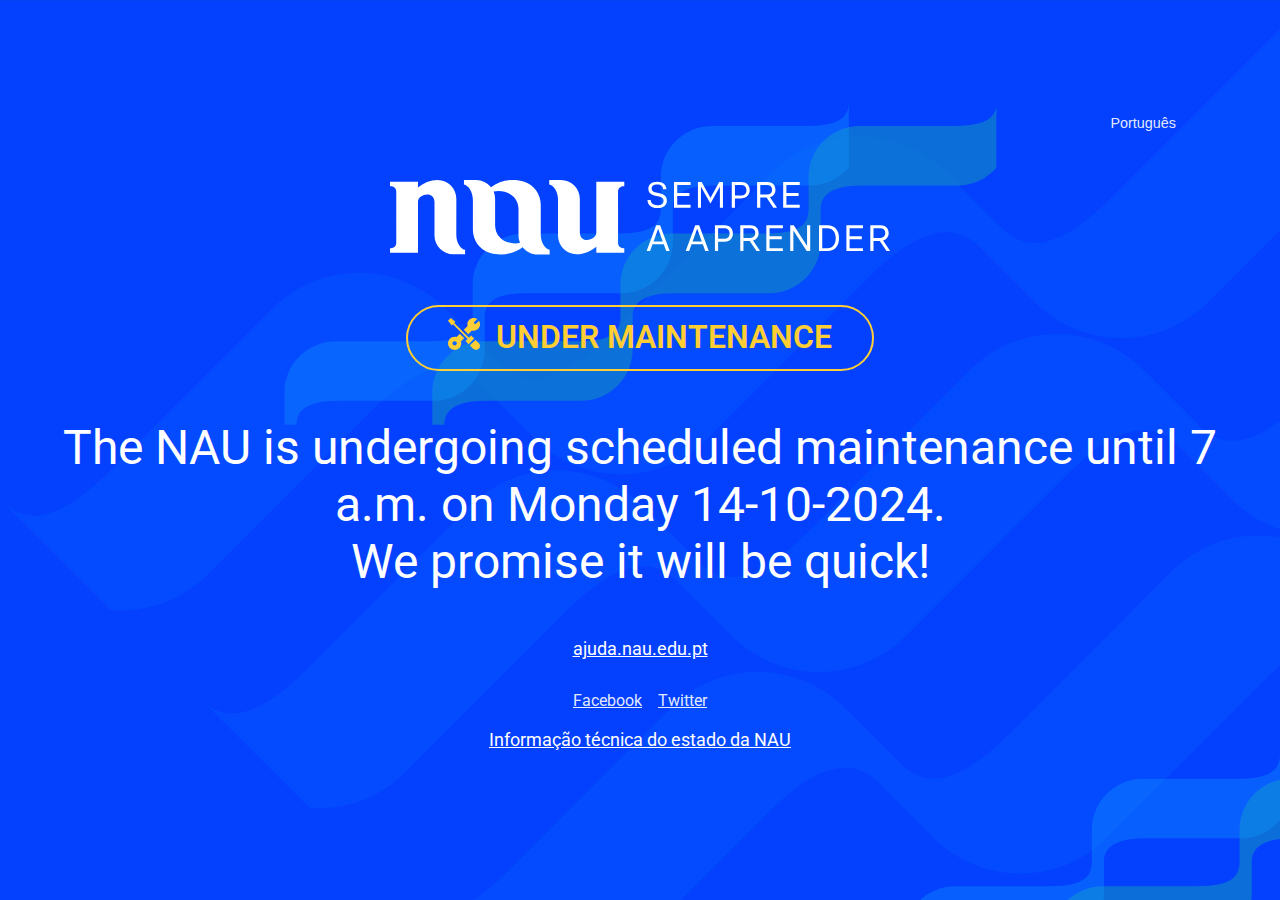
==== maintenance-site/index.html @ 54bb7af0 "temp: update maintenance text" ====
<!doctype html>
<html lang="pt">

<head>
    <meta charset="utf-8" />
    <meta name="format-detection" content="telephone=no">
    <title>NAU: Em manutenção</title>
    <!-- no favicon -->
    <link rel="icon" href="data:;base64,iVBORw0KGgo=">
    <link rel="preconnect" href="https://fonts.gstatic.com">
    <link href="https://fonts.googleapis.com/css2?family=Roboto:wght@400;700&display=swap" rel="stylesheet">
</head>

<script>
    // stores the current language
    let currentLanguage = null;

    // feature toggle. shows or hides the operation details
    const showOpDetails = false;

    const intlTranslations = {
        en: {
            title: "Under maintenance",
            shortmessage: 'The NAU is undergoing scheduled maintenance until 7 a.m. on Monday 14-10-2024.<br>We promise it will be quick!',
            // shortmessage: "Please come back later, we'll try to be brief!",
            esttime: "Estimated time",
            message: "For additional information, please check out our user knowledge base at",
            langchangemessage: "Mudar língua para Português",
            technicalinfo: "Informação técnica do estado da NAU",
        },
        pt: {
            title: 'Em manutenção',
            shortmessage: 'A NAU encontra-se em manutenção programada, que decorrerá até às 7h da manhã do dia 14-10-2024 2ª feira.<br>Prometemos que será rápido!',
            // shortmessage: "Por favor volte mais tarde, tentaremos ser breves.",
            esttime: "Tempo estimado",
            message: "Para informações adicionais por favor o site de ajuda ao utilizador em",
            langchangemessage: "Change language to English",
            technicalinfo: "Technical information on the state of the NAU",
        }
    };

    const intlElements = ['maintenance-title', 'maintenance-shortmessage', 'maintenance-esttime', 'maintenance-message', 'maintenance-technicalinfo'];

    function getNavigatorLanguage() {
        return navigator.language.split('-')[0] == 'pt' ? 'pt' : 'en';
    }

    function getCookieValue() {
        let cookieLang = decodeURIComponent(document.cookie).split(';').find(cookie => cookie.includes('nau-language-preference'));
        return cookieLang ? cookieLang.split('=')[1] : null;
    }

    function setLanguage(lang) {
        currentLanguage = lang;

        document.documentElement.setAttribute('lang', lang);
        document.title = `NAU: ${intlTranslations[lang]['title']}`;
        document.getElementById('changeLang').ariaLabel = intlTranslations[lang]['langchangemessage'];

        intlElements.forEach(function (element) {
            let el = document.getElementById(element);
            el.innerHTML = intlTranslations[lang][element.split('-')[1]];
        });

    }

    function displayOpDetails() {
        const opDetails = document.getElementById('op-details');
        if (showOpDetails) {
            opDetails.classList.remove('hide');
        } else {
            opDetails.classList.add('hide');
        }
    }

    document.addEventListener("DOMContentLoaded", function () {
        setLanguage(getCookieValue() || getNavigatorLanguage());

        displayOpDetails();

        const languageSwitcher = document.getElementById('changeLang');

        languageSwitcher.addEventListener('click', function (element) {
            element.preventDefault();
            element.currentTarget.innerHTML = currentLanguage == 'pt' ? 'Português' : 'English';
            let newLanguage = currentLanguage == 'pt' ? 'en' : 'pt';
            setLanguage(newLanguage);
        });
    });
</script>

<style>
    :root {
        --bg-color: #FFF;
        --text-color: #4E4E4E;
        --email-color: white;
        --bg-color-alt: #286cfd;
        --font-size: 62.5%;
    }

    body {
        font-family: 'Roboto', Verdana, Geneva, Tahoma, sans-serif;
        background-size: cover;
        background-position: center center;
        background: rgb(7, 76, 225);
        background-image: url("data:image/svg+xml,%3Csvg width='1900' height='1010' style='isolation:isolate' viewBox='0 0 1878.609 998.374' xmlns='http://www.w3.org/2000/svg'%3E%3Cdefs%3E%3CclipPath id='a'%3E%3Crect width='1878.6' height='998.37'/%3E%3C/clipPath%3E%3C/defs%3E%3Cg clip-path='url(%23a)'%3E%3Crect width='1878.6' height='998.37' fill='%23286cfd'/%3E%3Cg fill='%23fff' opacity='.1' style='mix-blend-mode:linear_light'%3E%3Cpath d='m306.12 798.76c33.889 2.451 68.615-9.265 94.499-35.149l159.64-159.64c60.223-60.223 91.302-47.39 109.49-29.199l53.16 53.16 0.953 0.952c47.288 47.289 124.09 47.289 171.38 0l159.64-159.64c60.223-60.223 91.303-47.39 109.49-29.199l53.16 53.16 0.952 0.952c47.289 47.289 124.09 47.289 171.38 0l159.64-159.64c60.223-60.223 91.303-47.39 109.49-29.199l20.312-20.312s-35.07-35.069-53.16-53.16l-0.952-0.952c-47.289-47.288-124.09-47.288-171.38 0l-159.64 159.64c-59.362 59.362-88.809 49.882-109.49 29.198 0 0-35.07-35.069-53.16-53.16l-0.952-0.952c-47.289-47.288-124.09-47.288-171.38 0l-159.64 159.64c-59.362 59.362-88.81 49.882-109.49 29.198l-53.16-53.16-0.952-0.952c-47.289-47.288-124.09-47.288-171.38 0l-159.64 159.64c-51.875 51.875-80.906 51.179-101.21 36.375l102.4 102.4z'/%3E%3Cpath d='m505.41 998.06c33.889 2.451 68.615-9.265 94.498-35.149l159.64-159.64c60.223-60.223 91.303-47.389 109.49-29.198l53.16 53.16 0.952 0.952c47.289 47.289 124.09 47.289 171.38 0l159.64-159.64c60.223-60.223 91.302-47.389 109.49-29.198l53.16 53.16 0.953 0.952c47.288 47.289 124.09 47.289 171.38 0l159.64-159.64c60.223-60.223 91.303-47.389 109.49-29.198l20.312-20.312-53.16-53.16-0.953-0.952c-47.288-47.289-124.09-47.289-171.38 0l-159.64 159.64c-59.362 59.362-88.81 49.882-109.49 29.198l-53.16-53.16-0.952-0.952c-47.289-47.289-124.09-47.289-171.38 0l-159.64 159.64c-59.363 59.362-88.81 49.882-109.49 29.198l-53.16-53.16-0.952-0.952c-47.289-47.289-124.09-47.289-171.38 0l-159.64 159.64c-51.875 51.875-80.905 51.178-101.21 36.374l102.4 102.4z'/%3E%3Cpath d='m109.48 603.23c34.269 2.82 69.513-8.865 95.703-35.055l159.64-159.64c60.223-60.223 91.303-47.389 109.49-29.198l53.16 53.16 0.952 0.952c47.288 47.288 124.09 47.288 171.38 0l159.64-159.64c60.223-60.223 91.303-47.389 109.49-29.198 0 0 35.07 35.069 53.16 53.16l0.952 0.952c47.289 47.288 124.09 47.288 171.38 0l159.64-159.64c60.223-60.223 91.303-47.389 109.49-29.198l20.312-20.312s-35.069-35.07-53.16-53.16l-0.952-0.952c-47.288-47.289-124.09-47.289-171.38-1e-3l-159.64 159.64c-59.363 59.363-88.81 49.883-109.49 29.199l-53.16-53.16-0.952-0.953c-47.289-47.288-124.09-47.288-171.38 1e-3l-159.64 159.64c-59.362 59.363-88.81 49.883-109.49 29.199 0 0-35.069-35.07-53.16-53.16l-0.952-0.952c-47.288-47.289-124.09-47.289-171.38 0l-159.64 159.64c-59.362 59.363-88.81 49.883-109.49 29.199l109.48 109.48z'/%3E%3C/g%3E%3Cpath d='m1597.3 704.81c-9.291 10.74-23.017 17.54-38.316 17.54h-94.361c-35.597 0-40.989 12.979-40.989 23.731v31.422 0.563c0 27.952-22.699 50.651-50.651 50.651h-94.36c-35.597 0-40.99 12.978-40.99 23.731v31.422 0.563c0 27.952-22.699 50.651-50.651 50.651h-94.36c-35.597 0-40.99 12.978-40.99 23.73h-12.006v-31.422-0.563c0-27.951 22.699-50.65 50.651-50.65h94.36c35.088 0 40.99-11.505 40.99-23.731v-31.422-0.563c0-27.952 22.699-50.651 50.651-50.651h94.36c35.088 0 40.99-11.505 40.99-23.731v-31.422-0.563c0-27.952 22.699-50.651 50.651-50.651h94.36c30.663 0 39.037-8.785 40.661-19.16v60.525z' fill='%23ffce35' fill-opacity='.8'/%3E%3Cpath d='m1451.5 704.42c-9.294 10.962-23.164 17.924-38.644 17.924h-94.361c-35.597 0-40.989 12.979-40.989 23.731v31.422 0.563c0 27.952-22.7 50.651-50.651 50.651h-94.361c-35.597 0-40.989 12.978-40.989 23.731v31.422 0.563c0 27.952-22.7 50.651-50.651 50.651h-94.361c-35.597 0-40.989 12.978-40.989 23.73h-12.006v-31.422-0.563c0-27.951 22.699-50.65 50.65-50.65h94.361c35.088 0 40.989-11.505 40.989-23.731v-31.422-0.563c0-27.952 22.699-50.651 50.651-50.651h94.361c35.088 0 40.989-11.505 40.989-23.731v-31.422-0.563c0-27.952 22.699-50.651 50.651-50.651h94.361c35.088 0 40.989-11.504 40.989-23.73v64.711z' fill='%23fff' fill-opacity='.35'/%3E%3Cpath d='m985.14 165.81c-9.291 10.74-23.017 17.54-38.316 17.54h-94.361c-35.597 0-40.989 12.979-40.989 23.731v31.422 0.563c0 27.952-22.699 50.651-50.651 50.651h-94.361c-35.597 0-40.989 12.978-40.989 23.731v31.422 0.563c0 27.952-22.699 50.651-50.651 50.651h-94.361c-35.597 0-40.989 12.978-40.989 23.73h-12.006v-31.422-0.563c0-27.951 22.699-50.65 50.651-50.65h94.36c35.088 0 40.99-11.505 40.99-23.731v-31.422-0.563c0-27.952 22.699-50.651 50.65-50.651h94.361c35.088 0 40.99-11.505 40.99-23.731v-31.422-0.563c0-27.952 22.699-50.651 50.65-50.651h94.361c30.662 0 39.036-8.785 40.661-19.16v60.525z' fill='%23ffce35' fill-opacity='.8'/%3E%3Cpath d='m839.31 165.42c-9.294 10.962-23.164 17.924-38.645 17.924h-94.36c-35.597 0-40.99 12.979-40.99 23.731v31.422 0.563c0 27.952-22.699 50.651-50.651 50.651h-94.36c-35.597 0-40.99 12.978-40.99 23.731v31.422 0.563c0 27.952-22.699 50.651-50.65 50.651h-94.361c-35.597 0-40.99 12.978-40.99 23.73h-12.006v-31.422-0.563c0-27.951 22.699-50.65 50.651-50.65h94.361c35.088 0 40.989-11.505 40.989-23.731v-31.422-0.563c0-27.952 22.699-50.651 50.651-50.651h94.361c35.088 0 40.989-11.505 40.989-23.731v-31.422-0.563c0-27.952 22.699-50.651 50.651-50.651h94.361c35.088 0 40.989-11.504 40.989-23.73v64.711z' fill='%23fff' fill-opacity='.35'/%3E%3C/g%3E%3C/svg%3E");
        background-blend-mode: overlay;
        font-size: var(--font-size);
        color: var(--bg-color);
        display: flex;
        justify-content: center;
        align-items: center;
        margin: 0;
        padding: 0;
        height: 98vh;
    }

    .container {
        text-align: center;
        max-width: 1180px;
    }

    @media (min-width: 1020px) {
        section {
            min-width: 960px;
        }
    }

    .logo {
        max-width: 500px;
        display: inline-block;
        margin: 3rem 1rem;
    }

    .message {
        font-size: 3rem;
    }

    h1 {
        display: flex;
        justify-content: center;
        font-size: 2rem;
        text-transform: uppercase;
        font-weight: 600;
        color: #ffce35;
        border: 2px solid #ffce35;
        max-width: 400px;
        border-radius: 50px;
        padding: 0.1em 1em;
        margin: 0 auto;
    }

    h1 span {
        margin: 0.5rem;
    }

    #op-details {
        background-color: rgba(255, 255, 255, 0.9);
        display: inline-block;
        color: var(--bg-color-alt);
        padding: 1.5rem 3rem;
        border-radius: 15px;
        box-shadow: 0px 5px 12px #0639a8;
        font-size: 1.5rem;
    }

    .hide {
        display: none !important;
    }

    .contacts {
        font-size: 0.9rem;
        color: var(--text-color);
    }

    .contacts a {
        color: var(--text-color);
    }

    .contacts a:hover {
        color: var(--text-color);
        text-decoration-color: var(--bg-color-alt);
    }

    .website {
        font-size: 1.15rem;
        color: var(--email-color);
    }

    .website a {
        color: var(--email-color);
    }

    .email,
    .status {
        font-size: 1.15rem;
        color: var(--email-color);
    }

    .email a,
    .status a {
        color: var(--email-color);
    }

    .email a:hover,
    .status a:hover {
        color: #ffce35;
        text-decoration-color: #ffce35;
    }

    .social {
        width: 100%;
        display: flex;
        justify-content: center;
        margin-block-start: 2rem;
    }

    .social ul {
        list-style: none;
        padding: 0;
        margin: 0;
        display: flex;
        justify-content: center;
    }

    .social a {
        font-size: 1rem;
        padding: 1rem 0.5rem;
        color: rgba(255, 255, 255, 0.9);
    }

    .social a:hover {
        color: #ffce35;
    }

    .lang-options {
        text-align: right;
        padding: 0 3rem;
    }

    .change-lang-link {
        font-size: 0.9rem;
        cursor: pointer;
        background: none;
        border: none;
        color: rgba(255, 255, 255, 0.9);
    }

    .change-lang-link:hover {
        color: #ffce35;
        text-decoration: underline;
    }
</style>

<body>
    <div class="container" aria-live="polite">
        <div class="lang-options">
            <button id="changeLang" class="change-lang-link" aria-label="Mudar língua para Português">Português</button>
        </div>
        <section>
            <span class="logo">
                <svg style="isolation:isolate" viewBox="0 0 500 75" xmlns="http://www.w3.org/2000/svg" width="500"
                    title="Logo da plataforma NAU">
                    <path
                        d="m257.47 20.014h3.281c0.181 3.194 2.429 5.151 6.478 5.151 4.092 0 6.295-1.463 6.295-4.499 0-2.496-1.799-3.598-4.586-4.182l-3.756-0.811c-4.453-0.943-6.837-3.013-6.837-6.947 0-4.34 3.239-7.063 8.929-7.063 5.51 0 9.13 3.081 9.153 7.648h-3.284c-0.158-2.79-1.98-4.702-5.959-4.702-3.307 0-5.509 1.214-5.509 4.117 0 2.09 1.663 3.237 4.385 3.821l3.485 0.743c4.79 0.991 7.309 3.465 7.309 7.399 0 4.588-3.689 7.399-9.625 7.399-6.252 0-9.604-3.217-9.759-8.074zm26.557-18.012h16.551v2.946h-13.357v8.051h12.211v2.945h-12.211v8.905h13.357v2.902h-16.551v-25.749zm23.905 0h3.778l8.681 15.696h0.156l8.681-15.696h3.71v25.749h-3.058v-20.646h-0.158l-9.108 16.238h-0.381l-9.107-16.348h-0.158v20.756h-3.036v-25.749zm33.823 0h9.489c5.263 0 8.5 3.35 8.5 8.117 0 4.925-3.305 8.276-8.5 8.276h-6.298v9.334h-3.191v-25.727zm9.084 13.471c3.576 0 5.6-1.867 5.6-5.332 0-3.304-2.137-5.216-5.6-5.216h-5.893v10.548h5.893zm35.959 11.894v0.362h-3.485l-6.77-10.189h-6.252v10.189h-3.194v-25.727h10.187c5.263 0 8.164 3.35 8.164 7.713 0 3.823-2.203 6.475-5.555 7.421l6.905 10.231zm-16.507-12.75h6.814c3.237 0 4.993-1.776 4.993-4.857 0-3.013-1.776-4.812-4.993-4.812h-6.814v9.669zm22.892-12.615h16.551v2.946h-13.335v8.051h12.211v2.945h-12.211v8.905h13.335v2.902h-16.551v-25.749zm-113.56 68.722v0.361h-3.418l-2.428-6.723h-11.245l-2.452 6.723h-3.349v-0.361l9.444-25.365h3.936l9.512 25.365zm-6.88-9.243l-4.521-12.569h-0.158l-4.519 12.569h9.198zm45.919 9.243v0.361h-3.418l-2.428-6.723h-11.245l-2.429 6.723h-3.349v-0.361l9.443-25.365h3.937l9.489 25.365zm-6.88-9.243l-4.521-12.569h-0.158l-4.519 12.569h9.198zm13.132-16.145h9.491c5.261 0 8.5 3.35 8.5 8.119 0 4.923-3.306 8.275-8.5 8.275h-6.297v9.333h-3.194v-25.727zm9.085 13.471c3.575 0 5.6-1.867 5.6-5.332 0-3.304-2.136-5.216-5.6-5.216h-5.891v10.548h5.891zm35.958 11.917v0.361h-3.485l-6.769-10.188h-6.25v10.188h-3.194v-25.749h10.186c5.262 0 8.164 3.35 8.164 7.713 0 3.823-2.205 6.478-5.555 7.421l6.903 10.254zm-16.504-12.773h6.812c3.239 0 4.992-1.776 4.992-4.857 0-3.013-1.776-4.812-4.992-4.812h-6.812v9.669zm22.891-12.615h16.552v2.946h-13.335v8.051h12.211v2.946h-12.211v8.904h13.335v2.902h-16.552v-25.749zm23.905 0h3.508l13.157 20.486h0.155v-20.486h3.149v25.749h-3.53l-13.154-20.374h-0.158v20.374h-3.127v-25.749zm28.785 0h8.523c7.331 0 11.469 5.149 11.469 12.864 0 7.173-3.779 12.863-11.469 12.863h-8.523v-25.727zm8.207 22.847c5.916 0 8.5-4.587 8.5-9.961 0-5.331-2.561-9.94-8.5-9.94h-4.99v19.901h4.99zm19.161-22.847h16.551v2.946h-13.357v8.051h12.211v2.946h-12.211v8.904h13.357v2.902h-16.551v-25.749zm43.605 25.388v0.361h-3.487l-6.769-10.188h-6.25v10.188h-3.194v-25.749h10.186c5.264 0 8.164 3.35 8.164 7.713 0 3.823-2.205 6.478-5.555 7.421l6.905 10.254zm-16.506-12.773h6.814c3.237 0 4.99-1.776 4.99-4.857 0-3.013-1.776-4.812-4.99-4.812h-6.814v9.669zm-315.53-2.338c0 10.322 8.32 18.687 18.666 18.687h0.201c7.085 0 14.191-3.104 19.475-7.532v5.868h27.999v-4.498h-1.059c-2.877 0-5.193-2.316-5.193-5.194v-51.588c0-2.878 2.316-5.194 5.193-5.194h1.059v-4.521h-27.999v51.184c0 7.555-16.484 11.559-16.484-0.697v-33.261c0-10.389-8.41-18.799-18.8-18.799h-0.203-11.604v4.453c4.318 0.921 8.794 6.97 8.794 15.224l-0.045 35.868zm-101.62-36.859c0-10.321-8.32-18.686-18.664-18.686h-0.203c-7.083 0-14.189 3.103-19.475 7.534v-5.961h-27.997v4.521h1.056c2.88 0 5.196 2.316 5.196 5.194v51.588c0 2.878-2.316 5.194-5.196 5.194h-1.056v4.521h27.997v-51.092c0-7.557 16.484-11.559 16.484 0.697v33.259c0 10.389 8.432 18.799 18.799 18.799h0.204 11.603v-4.451c-4.318-0.923-8.793-6.972-8.793-15.224l0.045-35.893zm84.398 35.667v-29.796c0-10.367-6.566-19.768-16.461-22.894-3.553-1.124-7.331-1.731-11.266-1.731-8.254 0-15.876 2.7-22.038 7.263 0.045 0.068 0.045 0.068 0 0-3.51-4.43-8.907-7.263-14.978-7.263h-0.224-11.829v4.521c4.385 0.943 8.927 7.083 8.927 15.448v29.798c0 10.39 6.568 19.766 16.461 22.892 3.555 1.124 7.331 1.731 11.245 1.731 8.254 0 15.899-2.72 22.061-7.263 3.507 4.408 8.881 7.263 14.953 7.263h0.226 11.829v-4.519c-4.363-0.946-8.906-7.085-8.906-15.45zm-20.712 8.343c-1.573 0.406-3.238 0.629-4.947 0.629-11.019 0-19.969-7.15-19.969-18.17v-26.13c0-2.654-0.539-5.173-1.53-7.489 1.575-0.404 3.239-0.63 4.947-0.63 11.02 0 19.971 7.151 19.971 18.17v26.133c0 2.674 0.562 5.216 1.551 7.509 0 0 0-0.022-0.023-0.022z"
                        fill="#fff" fill-rule="evenodd" />
                </svg>
            </span>
            <h1><span>
                    <svg fill="#ffce35" height="32" width="32" viewBox="0 0 512.013 512.013"
                        xmlns="http://www.w3.org/2000/svg">
                        <g>
                            <path
                                d="m369.871 280.394-34.14 34.141-.001-.001-235.826-235.827 18.124-18.124-75.151-60.569-42.877 42.877 60.569 75.15 18.125-18.124 235.827 235.827-34.141 34.141 48.69 48.689 89.49-89.49z" />
                            <path
                                d="m439.773 350.297-89.49 89.49 53.692 53.692c11.952 11.952 27.843 18.534 44.746 18.534 16.902 0 32.793-6.582 44.745-18.534 24.672-24.673 24.672-64.817 0-89.49z" />
                        </g>
                        <path
                            d="m259.136 322.785-69.9-69.9-51.176 51.169c-37.59-11.78-78.61-1.94-106.9 26.36-20.09 20.09-31.16 46.799-31.16 75.22 0 28.41 11.07 55.13 31.16 75.22 20.74 20.74 47.98 31.11 75.22 31.11s54.49-10.37 75.22-31.11c28.3-28.29 38.14-69.31 26.36-106.9zm-128.406 107.188c-13.45 13.45-35.25 13.45-48.69 0-13.45-13.44-13.45-35.24 0-48.69 13.44-13.44 35.24-13.44 48.69 0 13.44 13.45 13.44 35.251 0 48.69z" />
                        <g>
                            <path
                                d="m505.04 64.163-8.36-21.35-53.67 53.67-21.67-5.81-5.81-21.67 53.67-53.66-21.35-8.37c-37.43-14.66-79.97-5.78-108.38 22.63-26.02 26.02-35.66 63.91-25.82 98.86l-60.777 60.784 69.9 69.9 60.777-60.784c9.02 2.54 18.22 3.78 27.37 3.78 26.33-.01 52.18-10.29 71.49-29.6 28.41-28.409 37.29-70.949 22.63-108.38z" />
                        </g>
                    </svg>
                </span><span id="maintenance-title">Em manutenção</span></h1>
            <p id="maintenance-shortmessage" class="message" style="display:block;">Estamos a atualizar a plataforma
                NAU.<br>Prometemos que vai ser rápido!</p>
            <!-- Operation detail box -->
            <div id="op-details">
                <span class="eta">
                    <svg width="16" height="16" fill="#286cfd" version="1.1" xmlns="http://www.w3.org/2000/svg"
                        xmlns:xlink="http://www.w3.org/1999/xlink" x="0px" y="0px" viewBox="0 0 512 512"
                        style="enable-background:new 0 0 512 512;" xml:space="preserve">
                        <g>
                            <g>
                                <g>
                                    <path
                                        d="M426.667,102.99V58.066C439.358,50.667,448,37.059,448,21.333V10.667C448,4.771,443.229,0,437.333,0H74.667
				C68.771,0,64,4.771,64,10.667v10.667c0,15.725,8.642,29.333,21.333,36.733v44.923c0,42.271,18.021,82.729,49.438,111L181.448,256
				l-46.677,42.01c-31.417,28.271-49.438,68.729-49.438,111v44.923C72.642,461.333,64,474.941,64,490.667v10.667
				C64,507.229,68.771,512,74.667,512h362.667c5.896,0,10.667-4.771,10.667-10.667v-10.667c0-15.725-8.642-29.333-21.333-36.733
				V409.01c0-42.271-18.021-82.729-49.438-111L330.552,256l46.677-42.01C408.646,185.719,426.667,145.26,426.667,102.99z
				 M348.688,182.281l-64.292,57.865c-4.5,4.042-7.063,9.802-7.063,15.854s2.563,11.813,7.063,15.854l64.292,57.865
				C371.125,349.917,384,378.823,384,409.01V448h-26.672l-92.797-123.729c-4.021-5.375-13.042-5.375-17.063,0L154.672,448H128
				v-38.99c0-30.188,12.875-59.094,35.313-79.292l64.292-57.865c4.5-4.042,7.063-9.802,7.063-15.854s-2.563-11.813-7.063-15.854
				l-64.292-57.865C140.875,162.083,128,133.177,128,102.99V64h256v38.99C384,133.177,371.125,162.083,348.688,182.281z" />
                                    <path d="M329.521,149.333H182.469c-4.219,0-8.042,2.49-9.75,6.344c-1.708,3.865-0.99,8.365,1.854,11.49l74.271,68.521
				c2.031,1.844,4.594,2.76,7.156,2.76s5.125-0.917,7.156-2.76l74.26-68.521c2.844-3.125,3.563-7.625,1.854-11.49
				C337.563,151.823,333.74,149.333,329.521,149.333z" />
                                </g>
                            </g>
                        </g>
                    </svg>
                    <span id="maintenance-esttime">Tempo estimado</span>: <b><time
                            datetime="PT2H00M">02h00m</time></b></span>
                <div class="contacts">
                    <p><span id="maintenance-message">Para mais informações ou dúvidas sobre a operação a decorrer
                            utilize o serviço de apoio ao utilizador </span> <a
                            href="https://ajuda.nau.edu.pt">ajuda.nau.edu.pt</a></p>
                </div>
            </div>
        </section>
        <p class="website"><a href="https://ajuda.nau.edu.pt" aria-label="NAU Wiki">ajuda.nau.edu.pt</a></p>
        <section class="social">
            <ul>
                <li>
                    <a class="facebook-link" href="https://www.facebook.com/plataformanau/" target="_blank">Facebook</a>
                </li>
                <li>
                    <a class="twitter-link" href="https://twitter.com/nau_plataforma" target="_blank">Twitter</a>
                </li>
            </ul>
        </section>
        <p class="status">
            <a target="_blank" href="https://status.nau.edu.pt" id="maintenance-technicalinfo">Informação técnica do estado da NAU</a>
        </p>
    </div>
</body>

</html>
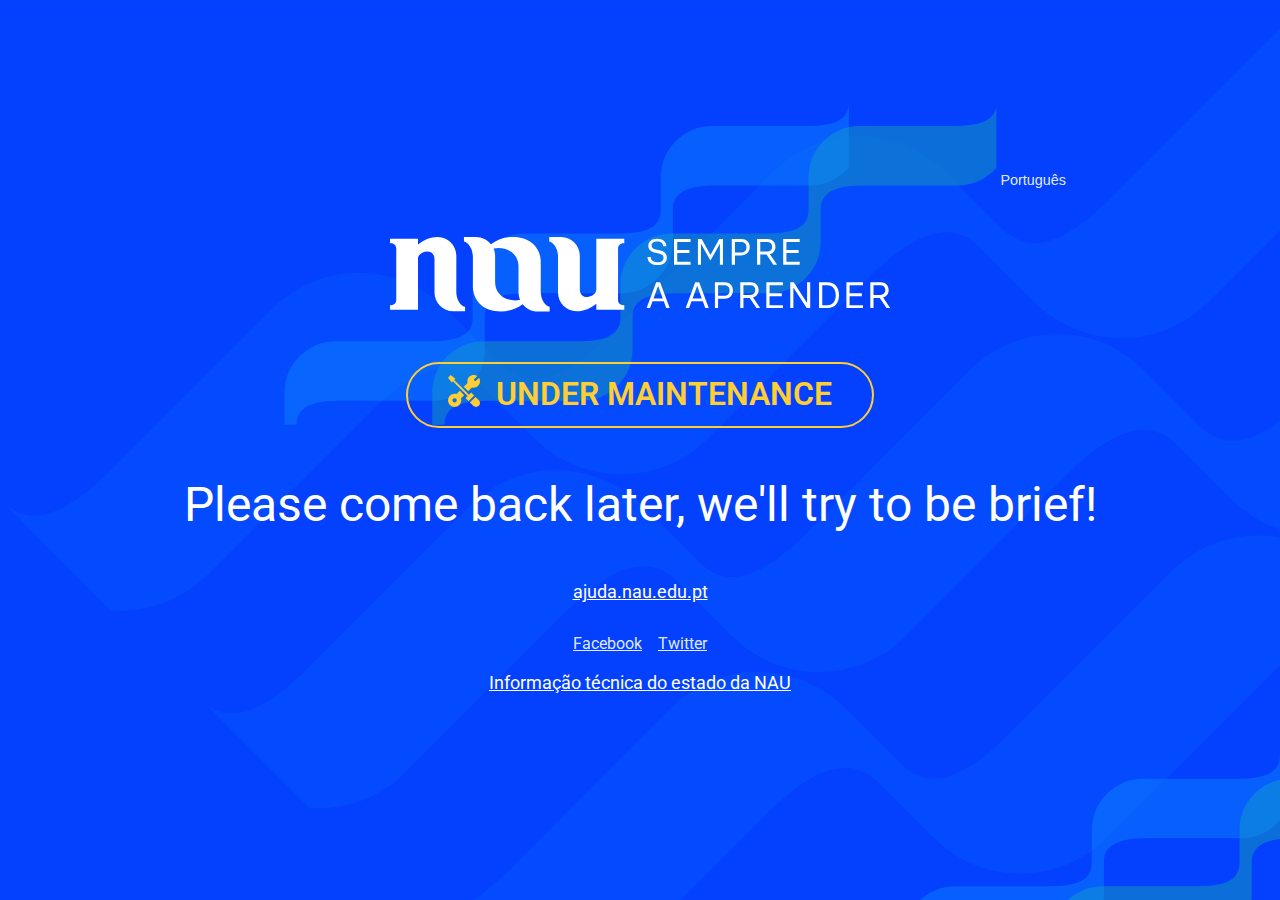
==== commit 3bd2b559: "feat: undo scheduled maintenance" ====
--- a/maintenance-site/index.html
+++ b/maintenance-site/index.html
@@ -21,8 +21,8 @@
     const intlTranslations = {
         en: {
             title: "Under maintenance",
-            shortmessage: 'The NAU is undergoing scheduled maintenance until 7 a.m. on Monday 14-10-2024.<br>We promise it will be quick!',
-            // shortmessage: "Please come back later, we'll try to be brief!",
+            // shortmessage: 'The NAU is undergoing scheduled maintenance.<br>We promise it will be quick!',
+            shortmessage: "Please come back later, we'll try to be brief!",
             esttime: "Estimated time",
             message: "For additional information, please check out our user knowledge base at",
             langchangemessage: "Mudar língua para Português",
@@ -30,8 +30,8 @@
         },
         pt: {
             title: 'Em manutenção',
-            shortmessage: 'A NAU encontra-se em manutenção programada, que decorrerá até às 7h da manhã do dia 14-10-2024 2ª feira.<br>Prometemos que será rápido!',
-            // shortmessage: "Por favor volte mais tarde, tentaremos ser breves.",
+            // shortmessage: 'A NAU encontra-se em manutenção programada.<br>Prometemos que será rápido!',
+            shortmessage: "Por favor volte mais tarde, tentaremos ser breves.",
             esttime: "Tempo estimado",
             message: "Para informações adicionais por favor o site de ajuda ao utilizador em",
             langchangemessage: "Change language to English",
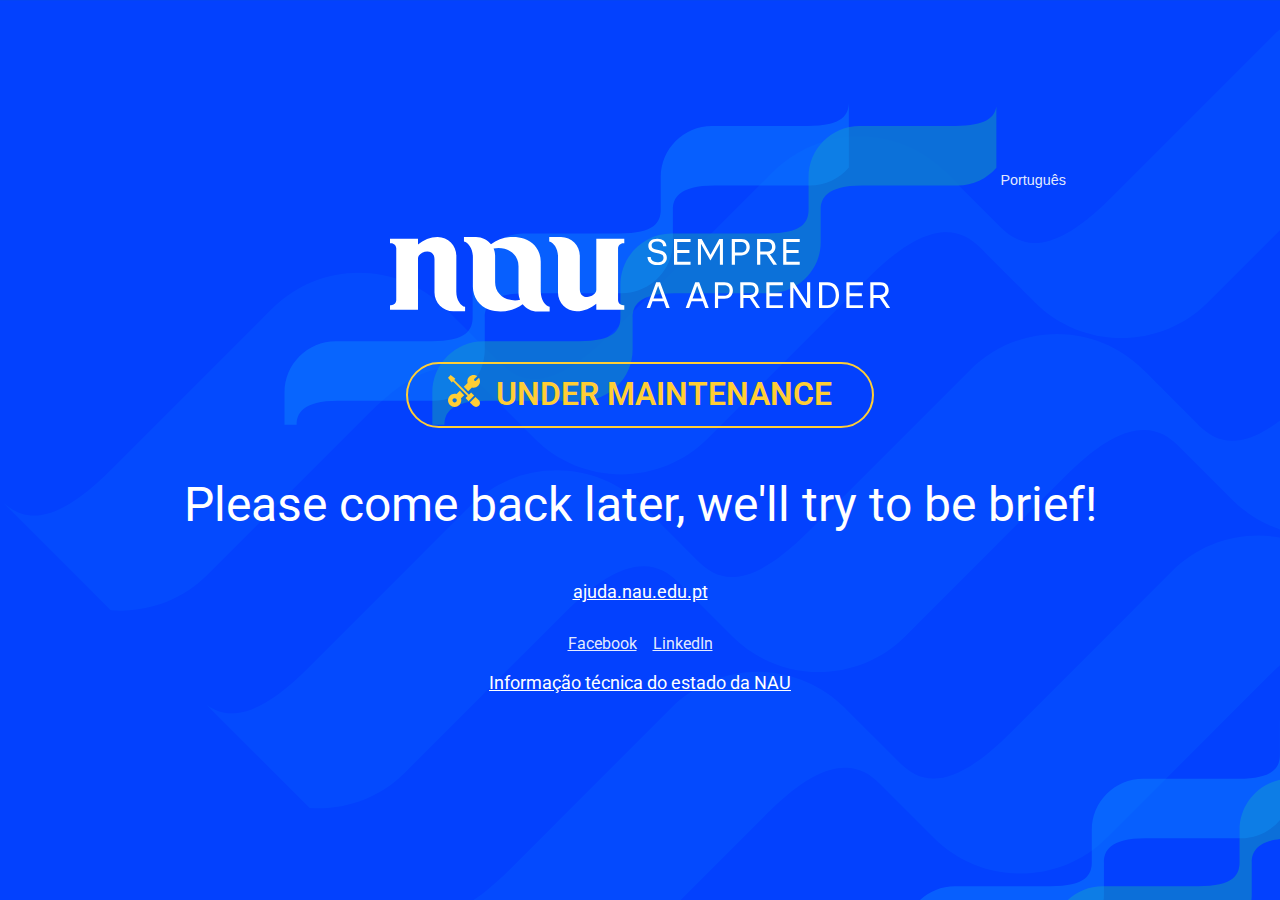
==== commit ca33ed34: "feat: replace Twitter with LinkedIn" ====
--- a/maintenance-site/index.html
+++ b/maintenance-site/index.html
@@ -41,25 +41,28 @@
 
     const intlElements = ['maintenance-title', 'maintenance-shortmessage', 'maintenance-esttime', 'maintenance-message', 'maintenance-technicalinfo'];
 
-    function getNavigatorLanguage() {
-        return navigator.language.split('-')[0] == 'pt' ? 'pt' : 'en';
+    function transformToSupportedLanguage(lang) {
+        const primaryLang = lang.split('-')[0];
+        const supportedLangs = Object.keys(intlTranslations);
+        return supportedLangs.includes(primaryLang) ? primaryLang : supportedLangs[0];
     }
 
     function getCookieValue() {
-        let cookieLang = decodeURIComponent(document.cookie).split(';').find(cookie => cookie.includes('nau-language-preference'));
+        const cookieLang = decodeURIComponent(document.cookie).split(';').find(cookie => cookie.includes('nau-language-preference'));
         return cookieLang ? cookieLang.split('=')[1] : null;
     }
 
     function setLanguage(lang) {
-        currentLanguage = lang;
-
-        document.documentElement.setAttribute('lang', lang);
-        document.title = `NAU: ${intlTranslations[lang]['title']}`;
-        document.getElementById('changeLang').ariaLabel = intlTranslations[lang]['langchangemessage'];
+        const newLang = transformToSupportedLanguage(lang);
+        currentLanguage = newLang;
+
+        document.documentElement.setAttribute('lang', newLang);
+        document.title = `NAU: ${intlTranslations[newLang]['title']}`;
+        document.getElementById('changeLang').ariaLabel = intlTranslations[newLang]['langchangemessage'];
 
         intlElements.forEach(function (element) {
             let el = document.getElementById(element);
-            el.innerHTML = intlTranslations[lang][element.split('-')[1]];
+            el.innerHTML = intlTranslations[newLang][element.split('-')[1]];
         });
 
     }
@@ -74,7 +77,7 @@
     }
 
     document.addEventListener("DOMContentLoaded", function () {
-        setLanguage(getCookieValue() || getNavigatorLanguage());
+        setLanguage(getCookieValue() || navigator.language);
 
         displayOpDetails();
 
@@ -327,7 +330,7 @@
                     <a class="facebook-link" href="https://www.facebook.com/plataformanau/" target="_blank">Facebook</a>
                 </li>
                 <li>
-                    <a class="twitter-link" href="https://twitter.com/nau_plataforma" target="_blank">Twitter</a>
+                    <a class="twitter-link" href="https://www.linkedin.com/company/plataformanau/" target="_blank">LinkedIn</a>
                 </li>
             </ul>
         </section>
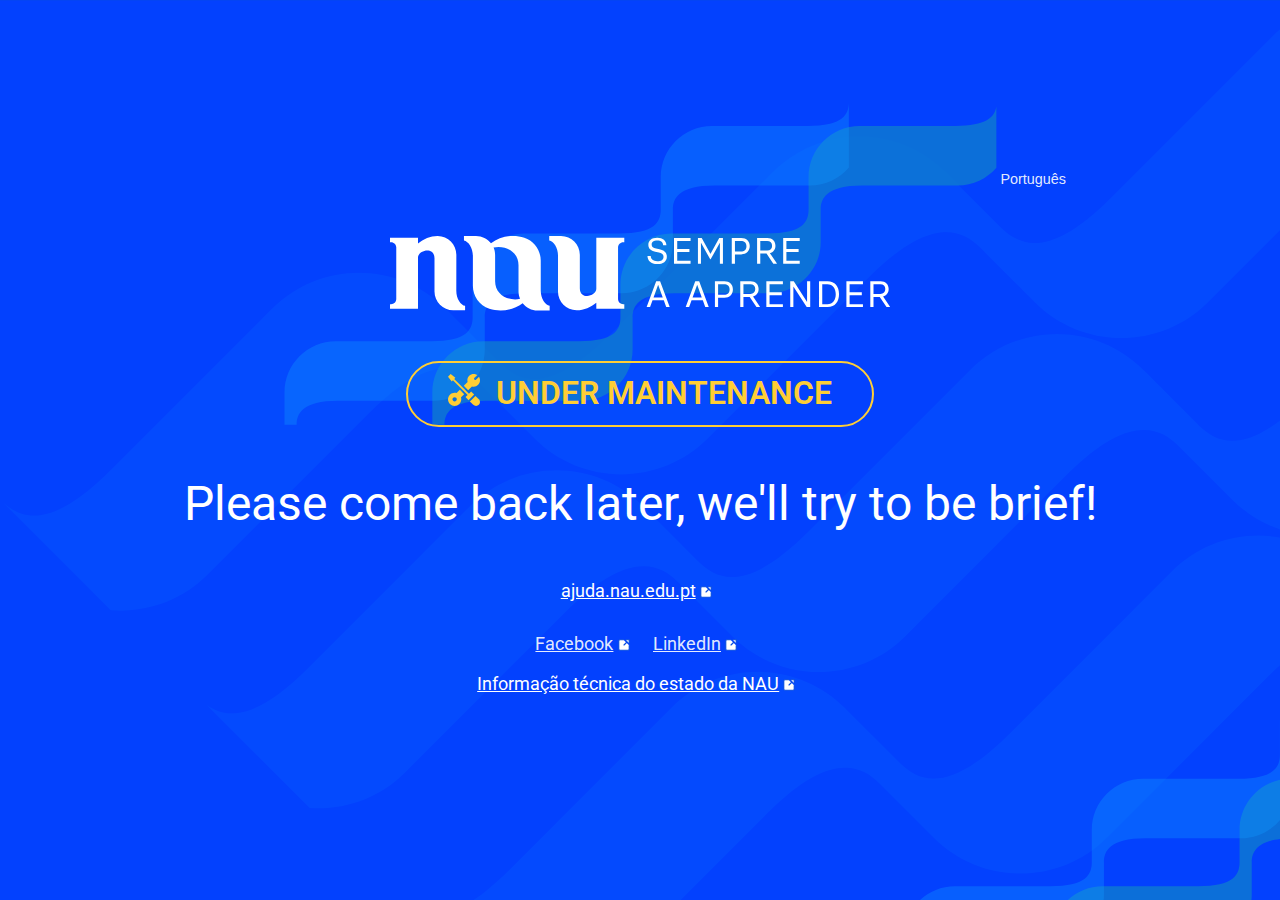
==== commit 38dceca7: "feat: add external icon" ====
--- a/maintenance-site/index.html
+++ b/maintenance-site/index.html
@@ -99,6 +99,7 @@
         --email-color: white;
         --bg-color-alt: #286cfd;
         --font-size: 62.5%;
+        --icon-external: url("[data-uri]");
     }
 
     body {
@@ -227,9 +228,24 @@
     }
 
     .social a {
-        font-size: 1rem;
+        font-size: 1.15rem;
         padding: 1rem 0.5rem;
         color: rgba(255, 255, 255, 0.9);
+    }
+
+    .status a:after,
+    .website a:after,
+    .social a:after {
+        content: '';
+        margin-inline: 0.2rem 0.4rem;
+        background-repeat: no-repeat;
+        background-size: 14px 14px;
+        display: inline-block;
+        vertical-align: middle;
+        width: 14px;
+        height: 14px;
+        background-image: var(--icon-external);
+        color: white;
     }
 
     .social a:hover {
@@ -314,12 +330,10 @@
                             </g>
                         </g>
                     </svg>
-                    <span id="maintenance-esttime">Tempo estimado</span>: <b><time
-                            datetime="PT2H00M">02h00m</time></b></span>
+                    <span id="maintenance-esttime"></span>
                 <div class="contacts">
-                    <p><span id="maintenance-message">Para mais informações ou dúvidas sobre a operação a decorrer
-                            utilize o serviço de apoio ao utilizador </span> <a
-                            href="https://ajuda.nau.edu.pt">ajuda.nau.edu.pt</a></p>
+                    <p><span id="maintenance-message"></span> <a
+                            href="https://ajuda.nau.edu.pt" target="_blank">ajuda.nau.edu.pt</a></p>
                 </div>
             </div>
         </section>
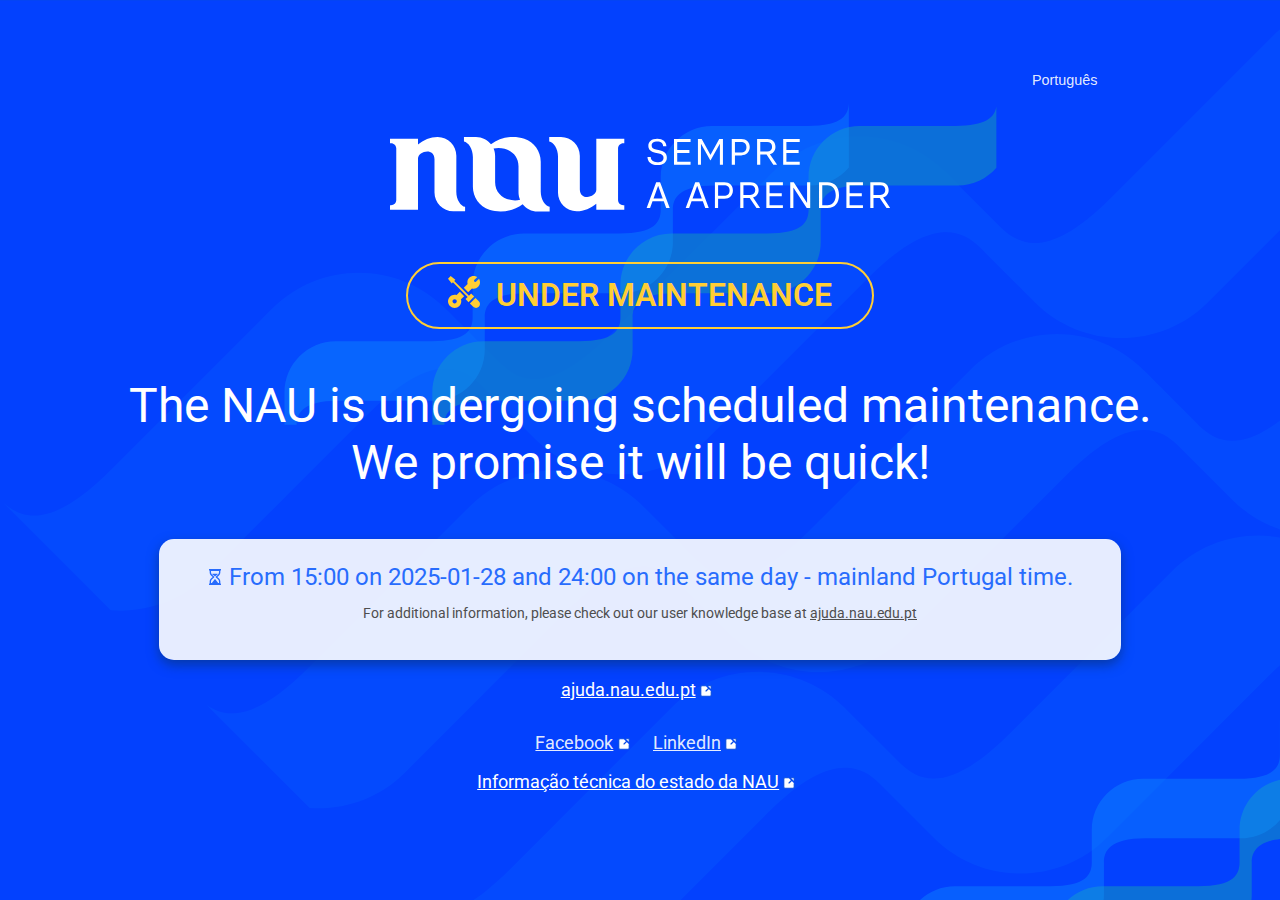
==== commit 5c823849: "feat: add scheduled maintenance message" ====
--- a/maintenance-site/index.html
+++ b/maintenance-site/index.html
@@ -16,23 +16,25 @@
     let currentLanguage = null;
 
     // feature toggle. shows or hides the operation details
-    const showOpDetails = false;
+    const showOpDetails = true;
 
     const intlTranslations = {
         en: {
             title: "Under maintenance",
-            // shortmessage: 'The NAU is undergoing scheduled maintenance.<br>We promise it will be quick!',
-            shortmessage: "Please come back later, we'll try to be brief!",
-            esttime: "Estimated time",
+            // shortmessage: "Please come back later, we'll try to be brief!",
+            shortmessage: 'The NAU is undergoing scheduled maintenance.<br>We promise it will be quick!',
+            // esttime: "Estimated time",
+            esttime: "From 15:00 on 2025-01-28 and 24:00 on the same day - mainland Portugal time.",
             message: "For additional information, please check out our user knowledge base at",
             langchangemessage: "Mudar língua para Português",
             technicalinfo: "Informação técnica do estado da NAU",
         },
         pt: {
             title: 'Em manutenção',
-            // shortmessage: 'A NAU encontra-se em manutenção programada.<br>Prometemos que será rápido!',
-            shortmessage: "Por favor volte mais tarde, tentaremos ser breves.",
-            esttime: "Tempo estimado",
+            // shortmessage: "Por favor volte mais tarde, tentaremos ser breves.",
+            shortmessage: 'A NAU encontra-se em manutenção programada.<br>Prometemos que será rápido!',
+            // esttime: "Tempo estimado",
+            esttime: "Entre as 15:00 do dia 2025-01-28 até às 24:00 do próprio dia - hora de Portugal continental.",
             message: "Para informações adicionais por favor o site de ajuda ao utilizador em",
             langchangemessage: "Change language to English",
             technicalinfo: "Technical information on the state of the NAU",
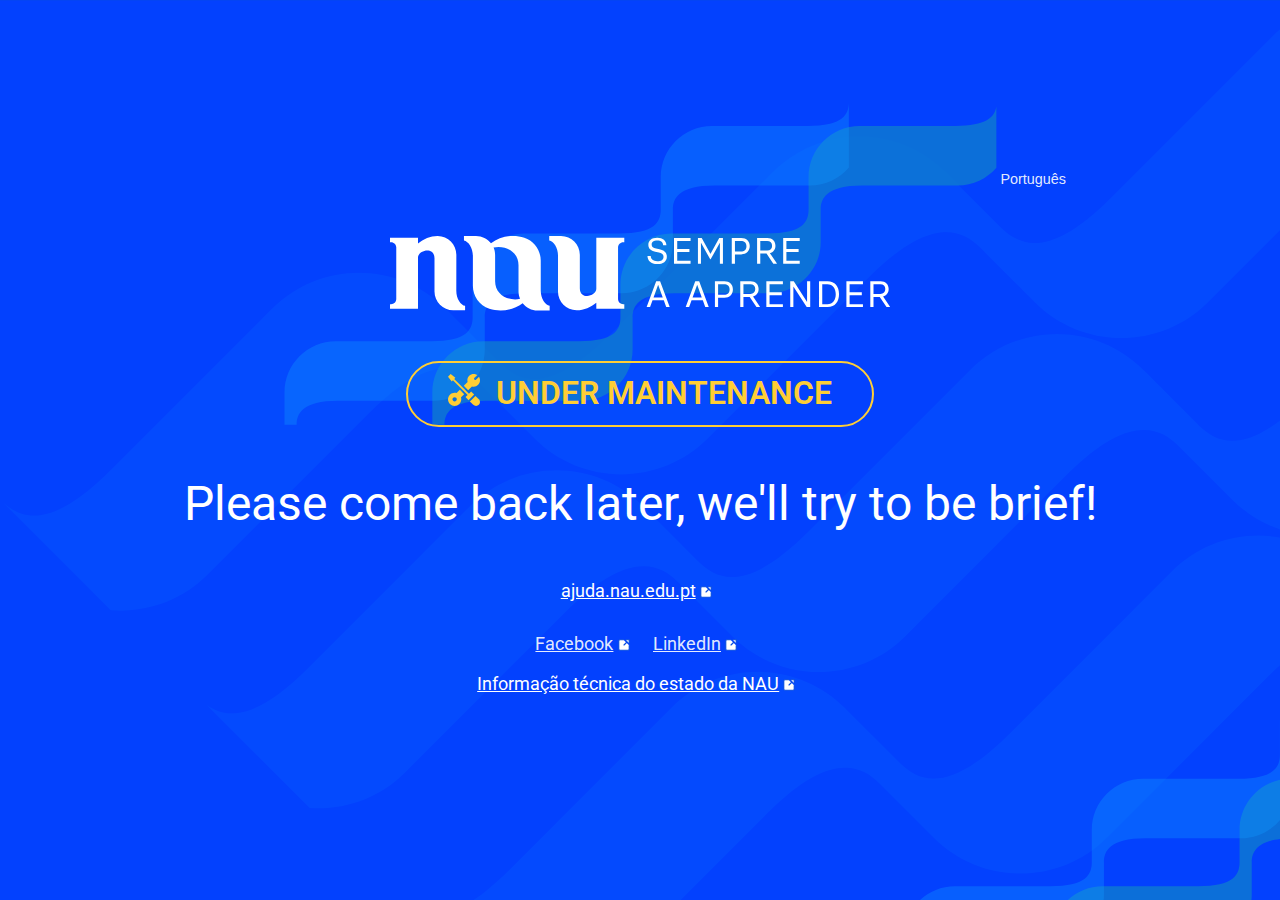
==== commit a0abdcfe: "feat: remove sheduled maintenance." ====
--- a/maintenance-site/index.html
+++ b/maintenance-site/index.html
@@ -16,25 +16,25 @@
     let currentLanguage = null;
 
     // feature toggle. shows or hides the operation details
-    const showOpDetails = true;
+    const showOpDetails = false;
 
     const intlTranslations = {
         en: {
             title: "Under maintenance",
-            // shortmessage: "Please come back later, we'll try to be brief!",
-            shortmessage: 'The NAU is undergoing scheduled maintenance.<br>We promise it will be quick!',
-            // esttime: "Estimated time",
-            esttime: "From 15:00 on 2025-01-28 and 24:00 on the same day - mainland Portugal time.",
+            shortmessage: "Please come back later, we'll try to be brief!",
+            // shortmessage: 'The NAU is undergoing scheduled maintenance.<br>We promise it will be quick!',
+            esttime: "Estimated time",
+            // esttime: "From 15:00 on 2025-01-28 and 24:00 on the same day - mainland Portugal time.",
             message: "For additional information, please check out our user knowledge base at",
             langchangemessage: "Mudar língua para Português",
             technicalinfo: "Informação técnica do estado da NAU",
         },
         pt: {
             title: 'Em manutenção',
-            // shortmessage: "Por favor volte mais tarde, tentaremos ser breves.",
-            shortmessage: 'A NAU encontra-se em manutenção programada.<br>Prometemos que será rápido!',
-            // esttime: "Tempo estimado",
-            esttime: "Entre as 15:00 do dia 2025-01-28 até às 24:00 do próprio dia - hora de Portugal continental.",
+            shortmessage: "Por favor volte mais tarde, tentaremos ser breves.",
+            // shortmessage: 'A NAU encontra-se em manutenção programada.<br>Prometemos que será rápido!',
+            esttime: "Tempo estimado",
+            // esttime: "Entre as 15:00 do dia 2025-01-28 até às 24:00 do próprio dia - hora de Portugal continental.",
             message: "Para informações adicionais por favor o site de ajuda ao utilizador em",
             langchangemessage: "Change language to English",
             technicalinfo: "Technical information on the state of the NAU",
